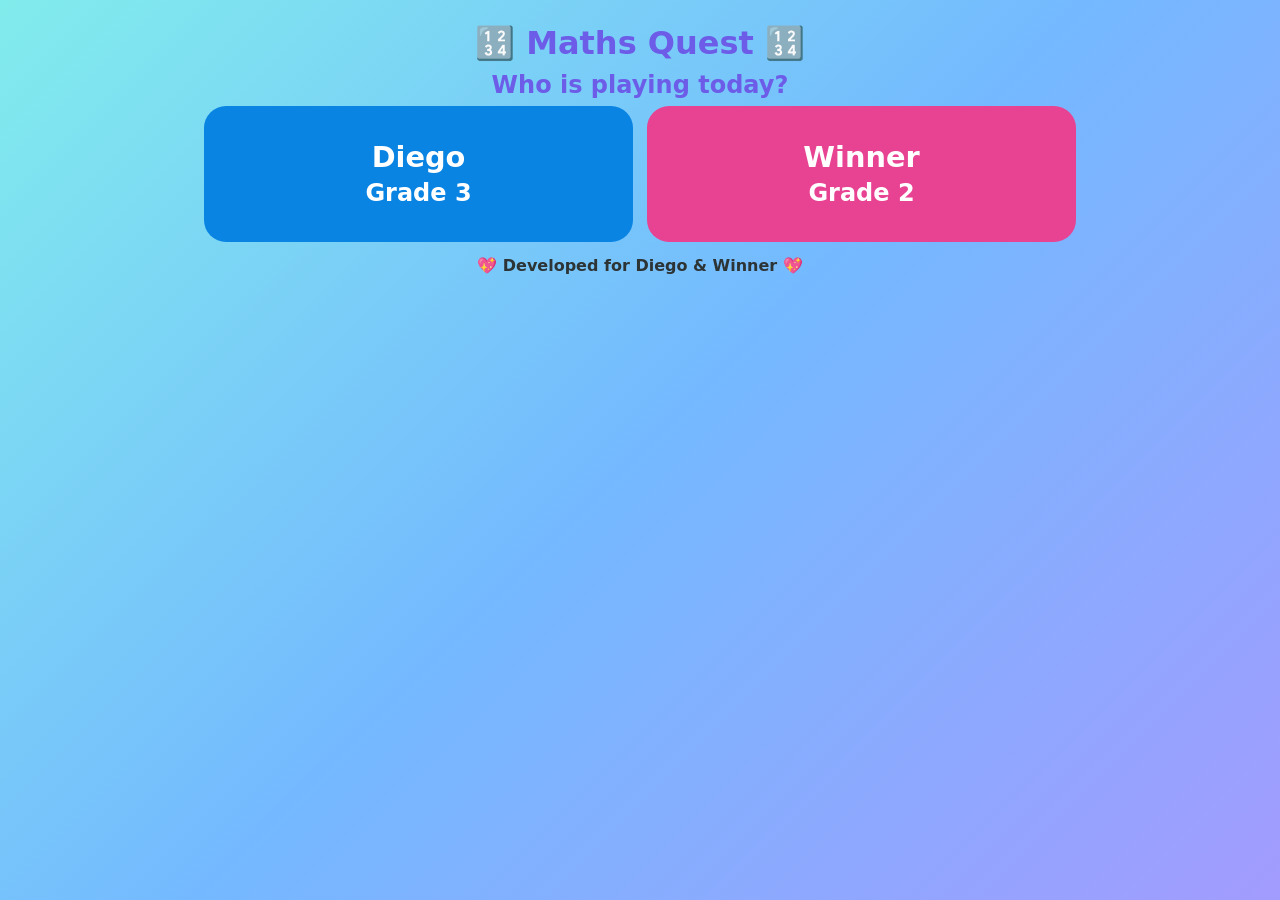
==== maths/index.html @ faa47d1c "Added the Maths section" ====
<!DOCTYPE html>
<html lang="en"><head><meta charset="utf-8">
<meta name="viewport" content="width=device-width, initial-scale=1, viewport-fit=cover">
<title>Maths Quest – Developed for Diego & Winner</title>
<style>
:root{--ink:#2d3436;--card:#fff;--b1:#81ecec;--b2:#74b9ff;--b3:#a29bfe;--pur:#6c5ce7;--pink:#e84393;--bar:rgba(255,255,255,.88);
box-sizing:border-box;padding-top:env(safe-area-inset-top,0px);padding-bottom:env(safe-area-inset-bottom,0px)}
@media(prefers-color-scheme:dark){:root:not([data-theme="light"]){--ink:#f1f2f6;--card:#2f3542;--b1:#1d4b5b;--b2:#1f3a6b;--b3:#2c2f6b;--pur:#a29bfe;--bar:rgba(30,32,50,.88)}}
:root[data-theme="dark"]{--ink:#f1f2f6;--card:#2f3542;--b1:#1d4b5b;--b2:#1f3a6b;--b3:#2c2f6b;--pur:#a29bfe;--bar:rgba(30,32,50,.88)}
html{scroll-padding-top:env(safe-area-inset-top,0px)}
*{box-sizing:border-box}
body{margin:0;min-height:100vh;font-family:"Comic Sans MS","Trebuchet MS",system-ui,sans-serif;color:var(--ink);background:#74b9ff;background:linear-gradient(135deg,var(--b1),var(--b2),var(--b3));background-attachment:fixed}
#app{max-width:900px;margin:0 auto;padding:14px}
h1,h2{text-align:center;color:var(--pur);margin:.3em 0}
.bar{display:flex;flex-wrap:wrap;gap:8px;justify-content:space-around;background:var(--bar);border-radius:20px;padding:10px;font-weight:bold;font-size:1.05rem;margin-bottom:12px}
.grid{display:grid;grid-template-columns:repeat(auto-fit,minmax(240px,1fr));gap:14px}
button{font:inherit;font-weight:bold;color:#fff;border:4px solid transparent;border-radius:22px;padding:16px;font-size:1.2rem;cursor:pointer;background:var(--c1,#6c5ce7);transition:transform .1s}
button:hover:not(:disabled){border-color:#fff;transform:scale(1.03)}button:disabled{opacity:.9;cursor:default}
.c1{--c1:#e17055}.c2{--c1:#0984e3}.c3{--c1:#00b894}.c4{--c1:#f39c12}.c5{--c1:#6c5ce7}.c6{--c1:#e84393}.gray{--c1:#636e72;font-size:1rem;padding:10px 18px}
.card{background:var(--card);border:5px solid var(--bc,#a29bfe);border-radius:28px;padding:22px;text-align:center;margin:12px 0;font-size:1.4rem}
.big{font-size:2.6rem;font-weight:bold;color:var(--pink)}.q{font-size:2.2rem;font-weight:bold}
.center{text-align:center;margin:12px 0}.rules{text-align:center;font-weight:bold;margin:14px 0}
.opt{font-size:1.8rem}.opt.ok{--c1:#00b894!important}.opt.no{--c1:#d63031!important}
.prog{height:16px;background:var(--card);border-radius:8px;overflow:hidden}.prog i{display:block;height:100%;background:linear-gradient(90deg,#fd79a8,#fdcb6e);transition:width .3s}
.fb{min-height:80px;text-align:center;font-size:1.15rem;margin:10px 0}
.pop{animation:pop .4s}@keyframes pop{0%{transform:scale(.7)}60%{transform:scale(1.1)}100%{transform:scale(1)}}
</style></head><body><div id="app"></div>
<script>
const P={Diego:3,Winner:2},KEY="mathsquest_v1",TITLES=["Number Explorer","Number Ranger","Number Wizard","Number Hero","Number Champion","Number Legend"];
const NAMES=["Ada","Chidi","Bola","Musa","Ngozi","Tunde","Amina","Emeka"],ITEMS=["mangoes","oranges","pencils","books","eggs","sweets"];
const MODES={add:["➕ Addition","c1"],sub:["➖ Subtraction","c2"],mul:["✖️ Times Tables","c3"],div:["➗ Division","c4"],word:["📖 Word Problems","c5"],mix:["🎲 Mixed Challenge","c6"]};
const rec0=()=>({score:0,stars:0,rounds:0,correct:0,answered:0,best:0});
let D={};try{D=JSON.parse(localStorage.getItem(KEY)||"{}")}catch(e){}
for(const n in P)D[n]=Object.assign(rec0(),D[n]||{});
const save=()=>{try{localStorage.setItem(KEY,JSON.stringify(D))}catch(e){}};
let me=null,view="pick",Q=null;const $=document.getElementById("app");
const R=(a,b)=>a+Math.floor(Math.random()*(b-a+1)),pick=a=>a[R(0,a.length-1)];
const shuf=a=>{a=[...a];for(let i=a.length-1;i>0;i--){const j=R(0,i);[a[i],a[j]]=[a[j],a[i]]}return a};
const level=s=>(s/100|0)+1,title=s=>TITLES[Math.min(level(s)-1,5)];
function opts(c,step){const near=[c+1,c-1,c+2,c-2,c+10,c-10,c+step,c-step].filter(x=>x>=0&&x!==c);
 const o=shuf([c,...shuf([...new Set(near)]).slice(0,3)]);return{o,c:o.indexOf(c)}}
function gen(mode,g){if(mode=="mix")mode=pick(["add","sub","mul","div","word"]);let q,a,ex,step=10;
 const tabs=g>=3?[2,3,4,5,6,7,8,9,10]:[2,3,4,5,10];
 if(mode=="add"){const x=g>=3?R(100,600):R(10,60),y=g>=3?R(100,390):R(10,40);a=x+y;q=`${x} + ${y} = ?`;ex=`${x} + ${y} = <b>${a}</b>. Add the ones first, then the tens${g>=3?", then the hundreds":""}.`}
 else if(mode=="sub"){const x=g>=3?R(300,999):R(30,99),y=g>=3?R(100,x-50):R(10,x-5);a=x-y;q=`${x} − ${y} = ?`;ex=`${x} − ${y} = <b>${a}</b>. Check: ${a} + ${y} = ${x}.`}
 else if(mode=="mul"){const m=pick(tabs),n=R(1,g>=3?12:10);a=m*n;step=m;q=`${m} × ${n} = ?`;ex=`${m} × ${n} = <b>${a}</b>. That is ${n} groups of ${m}.`}
 else if(mode=="div"){const m=pick(tabs),n=R(1,10);a=n;step=1;q=`${m*n} ÷ ${m} = ?`;ex=`${m*n} ÷ ${m} = <b>${n}</b> because ${m} × ${n} = ${m*n}.`}
 else{const t=pick(["add","sub","mul","div"]),nm=pick(NAMES),it=pick(ITEMS);
  if(t=="add"){const x=g>=3?R(120,500):R(12,50),y=g>=3?R(100,400):R(10,40);a=x+y;q=`${nm} has ${x} ${it}. A friend gives ${y} more. How many ${it} now?`;ex=`${x} + ${y} = <b>${a}</b>.`}
  else if(t=="sub"){const x=g>=3?R(300,900):R(30,90),y=R(10,x-5);a=x-y;q=`${nm} had ₦${x}. ${nm} spent ₦${y}. How much is left?`;ex=`${x} − ${y} = <b>₦${a}</b>.`}
  else if(t=="mul"){const m=pick(tabs),n=R(2,g>=3?10:5);a=m*n;step=m;q=`There are ${m} bags. Each bag has ${n} ${it}. How many ${it} in all?`;ex=`${m} × ${n} = <b>${a}</b>.`}
  else{const k=pick(tabs.filter(x=>x<=6)),n=R(2,8);a=n;step=1;q=`${nm} shares ${k*n} ${it} equally among ${k} children. How many does each child get?`;ex=`${k*n} ÷ ${k} = <b>${n}</b>.`}}
 return{q,...opts(a,step),ex}}
const build=m=>Array.from({length:10},()=>gen(m,P[me]));
function add(d,a=0,c=0){const r=D[me];r.score=Math.max(0,r.score+d);r.answered+=a;r.correct+=c;save()}
const go=v=>{view=v;render()};
function start(mode){Q={mode,list:build(mode),i:0,streak:0,right:0,pts:0,ans:null,msg:"",done:false};go("quiz")}
function answer(k){if(Q.ans!==null)return;const q=Q.list[Q.i];Q.ans=k;let d;
 if(k==q.c){Q.streak++;Q.right++;d=10;Q.msg=`🎉 <span style="color:#00b894">Correct! +10</span>`;if(Q.streak%3==0){d+=5;Q.msg+=` 🔥 Streak bonus +5!`}}
 else{Q.streak=0;d=-5;Q.msg=`😅 <span style="color:#d63031">Oops! −5</span>`}
 Q.pts+=d;add(d,1,k==q.c?1:0);render()}
function next(){if(Q.i>=Q.list.length-1){const a=Q.right/Q.list.length,s=a>=.9?3:a>=.7?2:a>=.5?1:0,r=D[me];r.stars+=s;r.rounds++;r.best=Math.max(r.best,Q.pts);save();Q.stars=s;Q.done=true}else{Q.i++;Q.ans=null}render()}
function quiz(){if(Q.done){const r=D[me],e=["💪","⭐","⭐⭐","🌟🌟🌟"][Q.stars],v=["Keep practising!","Good try!","Great job!","AMAZING!"][Q.stars];
 return`<div class="card pop"><div class="big">${e}</div><p>${v}</p><p>You got <b>${Q.right}/${Q.list.length}</b> right<br>Round points: <b>${Q.pts>=0?"+":""}${Q.pts}</b><br>Total score: <b>${r.score}</b></p></div><div class="grid"><button class="c3" onclick="start('${Q.mode}')">🔁 Play again</button></div>`}
 const q=Q.list[Q.i],cols=["c1","c2","c3","c4"];
 return`<h2>${MODES[Q.mode][0]}</h2><div class="prog"><i style="width:${Q.i/Q.list.length*100}%"></i></div><div class="card"><div class="${q.q.length<20?"q":""}">${q.q}</div></div>
<div class="grid">${q.o.map((o,k)=>`<button class="opt ${cols[k]} ${Q.ans!==null?(k==q.c?"ok":k==Q.ans?"no":""):""}" ${Q.ans!==null?"disabled":""} onclick="answer(${k})">${o}</button>`).join("")}</div>
<div class="fb">${Q.ans===null?`Question ${Q.i+1} of ${Q.list.length} | 🔥 Streak: ${Q.streak}`:`${Q.msg}<br><small>${q.ex}</small>`}</div>
${Q.ans!==null?`<div class="center"><button class="c2" onclick="next()">${Q.i>=Q.list.length-1?"🏁 See my result":"Next ➡"}</button></div>`:""}`}
function board(){const cl=["#74b9ff","#fd79a8"];return`<h2>🏆 Scoreboard</h2><div class="grid">${Object.keys(P).map((n,k)=>{const r=D[n],a=r.answered?Math.round(100*r.correct/r.answered):0;
 return`<div class="card" style="--bc:${cl[k]}"><b style="color:${cl[k]}">${n} (Grade ${P[n]})</b><p>${title(r.score)}<br>Level ${level(r.score)}</p><p>💰 Score: ${r.score}<br>⭐ Stars: ${r.stars}<br>🎮 Rounds: ${r.rounds}<br>🎯 Accuracy: ${a}%<br>🥇 Best round: ${r.best>=0?"+":""}${r.best}</p></div>`}).join("")}</div>
<div class="center"><button class="gray" onclick="if(confirm('Reset ALL scores for both children?')){for(const n in P)D[n]=rec0();save();render()}">Reset scores (parent)</button></div>`}
function render(){let h="";
 if(view=="pick"){h=`<h1>🔢 Maths Quest 🔢</h1><h2>Who is playing today?</h2><div class="grid">${Object.keys(P).map((n,k)=>`<button class="c${k?6:2}" style="font-size:1.8rem;padding:30px" onclick="me='${n}';go('home')">${n}<br><small>Grade ${P[n]}</small></button>`).join("")}</div><p class="rules">💖 Developed for Diego &amp; Winner 💖</p>`}
 else{const r=D[me];h=`<div class="bar"><span>👤 ${me}</span><span>💰 ${r.score}</span><span>⭐ ${r.stars}</span><span>🎖 Lv ${level(r.score)} – ${title(r.score)}</span></div>`;
  if(view=="home")h+=`<h1>Hello, ${me}! 👋</h1><div class="grid">${Object.keys(MODES).map(m=>`<button class="${MODES[m][1]}" onclick="start('${m}')">${MODES[m][0]}</button>`).join("")}<button class="c6" style="--c1:#fd79a8" onclick="go('score')">🏆 Scoreboard</button></div>
<p class="rules">✅ Correct +10 &nbsp; ❌ Wrong −5 &nbsp; 🔥 3 in a row +5 &nbsp; ⭐ Stars each round</p><div class="center"><button class="gray" onclick="go('pick')">🔄 Switch Player</button></div><p class="rules">💖 Developed for Diego &amp; Winner 💖</p>`;
  else{h+={quiz,score:board}[view]();h+=`<div class="center"><button class="gray" onclick="go('home')">🏠 Home</button></div>`}}
 $.innerHTML=h;window.scrollTo(0,0)}
render();
</script></body></html>
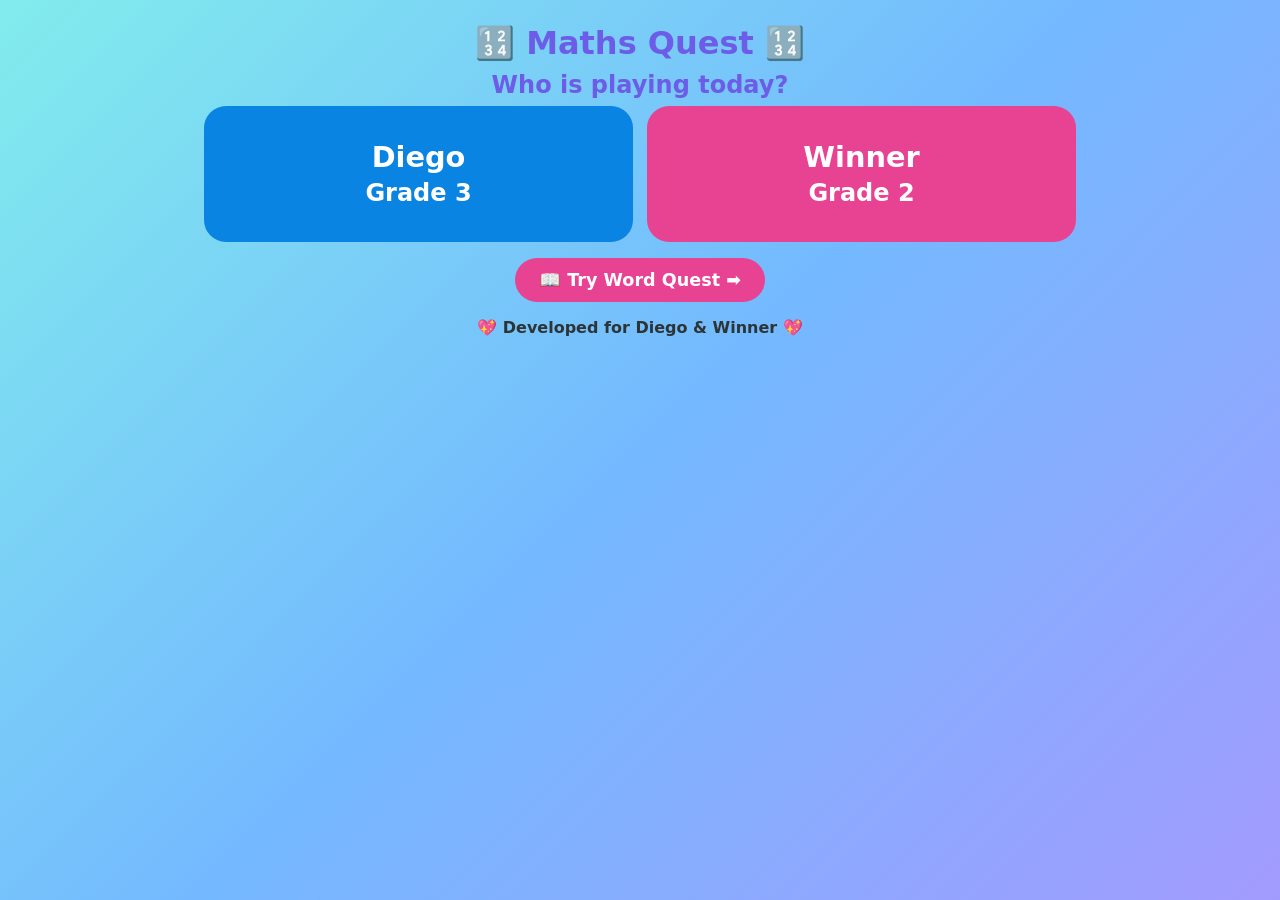
==== commit 1940f88b: "Updated the Maths and Vocabulary Session" ====
--- a/maths/index.html
+++ b/maths/index.html
@@ -24,6 +24,7 @@
 .prog{height:16px;background:var(--card);border-radius:8px;overflow:hidden}.prog i{display:block;height:100%;background:linear-gradient(90deg,#fd79a8,#fdcb6e);transition:width .3s}
 .fb{min-height:80px;text-align:center;font-size:1.15rem;margin:10px 0}
 .pop{animation:pop .4s}@keyframes pop{0%{transform:scale(.7)}60%{transform:scale(1.1)}100%{transform:scale(1)}}
+a.lnk{display:block;width:fit-content;margin:16px auto;background:#e84393;color:#fff;padding:12px 24px;border-radius:22px;font-weight:bold;text-decoration:none;font-size:1.1rem}a.lnk:hover{outline:4px solid #fff}
 </style></head><body><div id="app"></div>
 <script>
 const P={Diego:3,Winner:2},KEY="mathsquest_v1",TITLES=["Number Explorer","Number Ranger","Number Wizard","Number Hero","Number Champion","Number Legend"];
@@ -71,10 +72,10 @@
  return`<div class="card" style="--bc:${cl[k]}"><b style="color:${cl[k]}">${n} (Grade ${P[n]})</b><p>${title(r.score)}<br>Level ${level(r.score)}</p><p>💰 Score: ${r.score}<br>⭐ Stars: ${r.stars}<br>🎮 Rounds: ${r.rounds}<br>🎯 Accuracy: ${a}%<br>🥇 Best round: ${r.best>=0?"+":""}${r.best}</p></div>`}).join("")}</div>
 <div class="center"><button class="gray" onclick="if(confirm('Reset ALL scores for both children?')){for(const n in P)D[n]=rec0();save();render()}">Reset scores (parent)</button></div>`}
 function render(){let h="";
- if(view=="pick"){h=`<h1>🔢 Maths Quest 🔢</h1><h2>Who is playing today?</h2><div class="grid">${Object.keys(P).map((n,k)=>`<button class="c${k?6:2}" style="font-size:1.8rem;padding:30px" onclick="me='${n}';go('home')">${n}<br><small>Grade ${P[n]}</small></button>`).join("")}</div><p class="rules">💖 Developed for Diego &amp; Winner 💖</p>`}
+ if(view=="pick"){h=`<h1>🔢 Maths Quest 🔢</h1><h2>Who is playing today?</h2><div class="grid">${Object.keys(P).map((n,k)=>`<button class="c${k?6:2}" style="font-size:1.8rem;padding:30px" onclick="me='${n}';go('home')">${n}<br><small>Grade ${P[n]}</small></button>`).join("")}</div><a class="lnk" href="../">📖 Try Word Quest ➡</a><p class="rules">💖 Developed for Diego &amp; Winner 💖</p>`}
  else{const r=D[me];h=`<div class="bar"><span>👤 ${me}</span><span>💰 ${r.score}</span><span>⭐ ${r.stars}</span><span>🎖 Lv ${level(r.score)} – ${title(r.score)}</span></div>`;
   if(view=="home")h+=`<h1>Hello, ${me}! 👋</h1><div class="grid">${Object.keys(MODES).map(m=>`<button class="${MODES[m][1]}" onclick="start('${m}')">${MODES[m][0]}</button>`).join("")}<button class="c6" style="--c1:#fd79a8" onclick="go('score')">🏆 Scoreboard</button></div>
-<p class="rules">✅ Correct +10 &nbsp; ❌ Wrong −5 &nbsp; 🔥 3 in a row +5 &nbsp; ⭐ Stars each round</p><div class="center"><button class="gray" onclick="go('pick')">🔄 Switch Player</button></div><p class="rules">💖 Developed for Diego &amp; Winner 💖</p>`;
+<p class="rules">✅ Correct +10 &nbsp; ❌ Wrong −5 &nbsp; 🔥 3 in a row +5 &nbsp; ⭐ Stars each round</p><div class="center"><button class="gray" onclick="go('pick')">🔄 Switch Player</button></div><a class="lnk" href="../">📖 Try Word Quest ➡</a><p class="rules">💖 Developed for Diego &amp; Winner 💖</p>`;
   else{h+={quiz,score:board}[view]();h+=`<div class="center"><button class="gray" onclick="go('home')">🏠 Home</button></div>`}}
  $.innerHTML=h;window.scrollTo(0,0)}
 render();
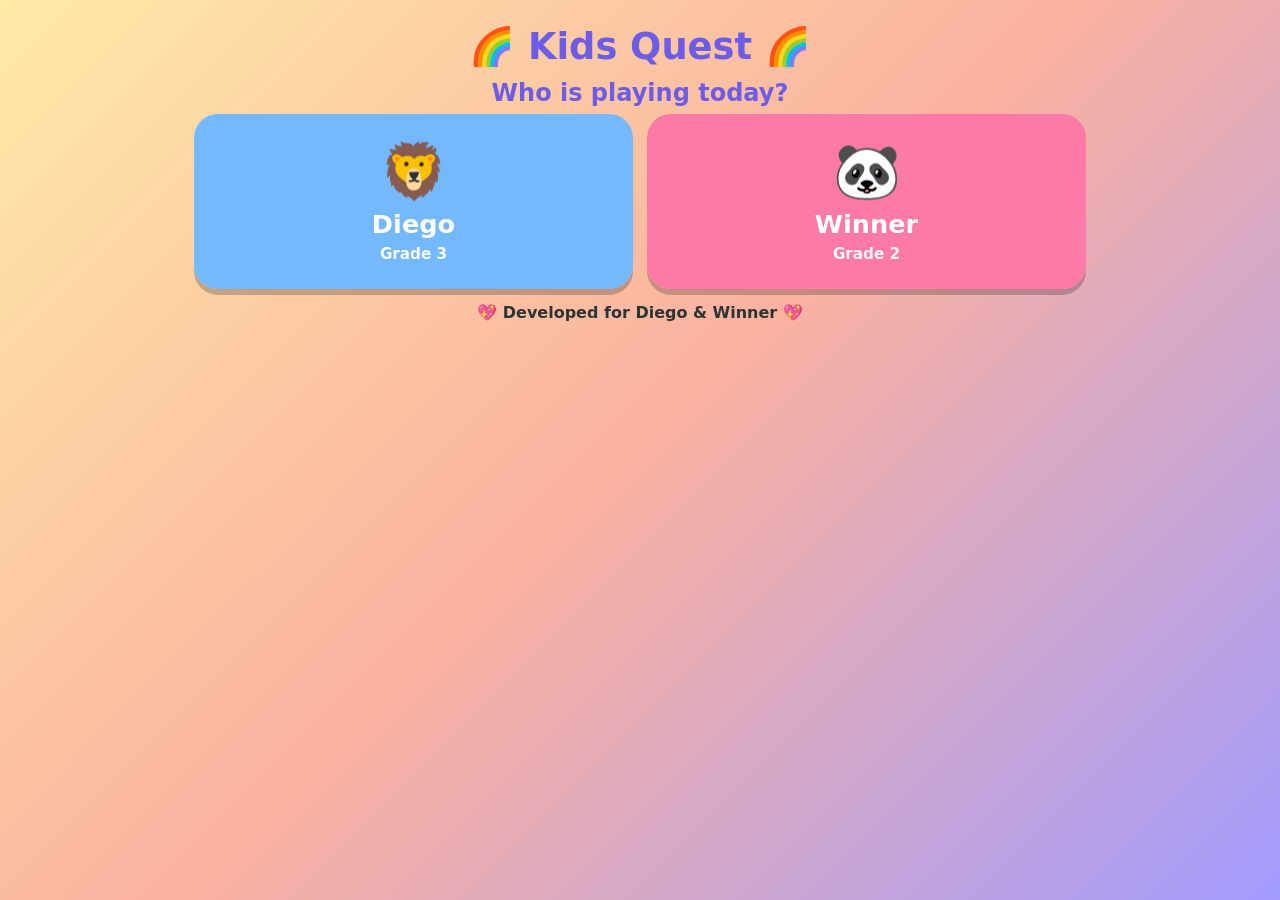
==== commit 881e8b8f: "Updated basic science et al included basic science, general knowledge and improved the UI" ====
--- a/maths/index.html
+++ b/maths/index.html
@@ -1,82 +1 @@
-<!DOCTYPE html>
-<html lang="en"><head><meta charset="utf-8">
-<meta name="viewport" content="width=device-width, initial-scale=1, viewport-fit=cover">
-<title>Maths Quest – Developed for Diego & Winner</title>
-<style>
-:root{--ink:#2d3436;--card:#fff;--b1:#81ecec;--b2:#74b9ff;--b3:#a29bfe;--pur:#6c5ce7;--pink:#e84393;--bar:rgba(255,255,255,.88);
-box-sizing:border-box;padding-top:env(safe-area-inset-top,0px);padding-bottom:env(safe-area-inset-bottom,0px)}
-@media(prefers-color-scheme:dark){:root:not([data-theme="light"]){--ink:#f1f2f6;--card:#2f3542;--b1:#1d4b5b;--b2:#1f3a6b;--b3:#2c2f6b;--pur:#a29bfe;--bar:rgba(30,32,50,.88)}}
-:root[data-theme="dark"]{--ink:#f1f2f6;--card:#2f3542;--b1:#1d4b5b;--b2:#1f3a6b;--b3:#2c2f6b;--pur:#a29bfe;--bar:rgba(30,32,50,.88)}
-html{scroll-padding-top:env(safe-area-inset-top,0px)}
-*{box-sizing:border-box}
-body{margin:0;min-height:100vh;font-family:"Comic Sans MS","Trebuchet MS",system-ui,sans-serif;color:var(--ink);background:#74b9ff;background:linear-gradient(135deg,var(--b1),var(--b2),var(--b3));background-attachment:fixed}
-#app{max-width:900px;margin:0 auto;padding:14px}
-h1,h2{text-align:center;color:var(--pur);margin:.3em 0}
-.bar{display:flex;flex-wrap:wrap;gap:8px;justify-content:space-around;background:var(--bar);border-radius:20px;padding:10px;font-weight:bold;font-size:1.05rem;margin-bottom:12px}
-.grid{display:grid;grid-template-columns:repeat(auto-fit,minmax(240px,1fr));gap:14px}
-button{font:inherit;font-weight:bold;color:#fff;border:4px solid transparent;border-radius:22px;padding:16px;font-size:1.2rem;cursor:pointer;background:var(--c1,#6c5ce7);transition:transform .1s}
-button:hover:not(:disabled){border-color:#fff;transform:scale(1.03)}button:disabled{opacity:.9;cursor:default}
-.c1{--c1:#e17055}.c2{--c1:#0984e3}.c3{--c1:#00b894}.c4{--c1:#f39c12}.c5{--c1:#6c5ce7}.c6{--c1:#e84393}.gray{--c1:#636e72;font-size:1rem;padding:10px 18px}
-.card{background:var(--card);border:5px solid var(--bc,#a29bfe);border-radius:28px;padding:22px;text-align:center;margin:12px 0;font-size:1.4rem}
-.big{font-size:2.6rem;font-weight:bold;color:var(--pink)}.q{font-size:2.2rem;font-weight:bold}
-.center{text-align:center;margin:12px 0}.rules{text-align:center;font-weight:bold;margin:14px 0}
-.opt{font-size:1.8rem}.opt.ok{--c1:#00b894!important}.opt.no{--c1:#d63031!important}
-.prog{height:16px;background:var(--card);border-radius:8px;overflow:hidden}.prog i{display:block;height:100%;background:linear-gradient(90deg,#fd79a8,#fdcb6e);transition:width .3s}
-.fb{min-height:80px;text-align:center;font-size:1.15rem;margin:10px 0}
-.pop{animation:pop .4s}@keyframes pop{0%{transform:scale(.7)}60%{transform:scale(1.1)}100%{transform:scale(1)}}
-a.lnk{display:block;width:fit-content;margin:16px auto;background:#e84393;color:#fff;padding:12px 24px;border-radius:22px;font-weight:bold;text-decoration:none;font-size:1.1rem}a.lnk:hover{outline:4px solid #fff}
-</style></head><body><div id="app"></div>
-<script>
-const P={Diego:3,Winner:2},KEY="mathsquest_v1",TITLES=["Number Explorer","Number Ranger","Number Wizard","Number Hero","Number Champion","Number Legend"];
-const NAMES=["Ada","Chidi","Bola","Musa","Ngozi","Tunde","Amina","Emeka"],ITEMS=["mangoes","oranges","pencils","books","eggs","sweets"];
-const MODES={add:["➕ Addition","c1"],sub:["➖ Subtraction","c2"],mul:["✖️ Times Tables","c3"],div:["➗ Division","c4"],word:["📖 Word Problems","c5"],mix:["🎲 Mixed Challenge","c6"]};
-const rec0=()=>({score:0,stars:0,rounds:0,correct:0,answered:0,best:0});
-let D={};try{D=JSON.parse(localStorage.getItem(KEY)||"{}")}catch(e){}
-for(const n in P)D[n]=Object.assign(rec0(),D[n]||{});
-const save=()=>{try{localStorage.setItem(KEY,JSON.stringify(D))}catch(e){}};
-let me=null,view="pick",Q=null;const $=document.getElementById("app");
-const R=(a,b)=>a+Math.floor(Math.random()*(b-a+1)),pick=a=>a[R(0,a.length-1)];
-const shuf=a=>{a=[...a];for(let i=a.length-1;i>0;i--){const j=R(0,i);[a[i],a[j]]=[a[j],a[i]]}return a};
-const level=s=>(s/100|0)+1,title=s=>TITLES[Math.min(level(s)-1,5)];
-function opts(c,step){const near=[c+1,c-1,c+2,c-2,c+10,c-10,c+step,c-step].filter(x=>x>=0&&x!==c);
- const o=shuf([c,...shuf([...new Set(near)]).slice(0,3)]);return{o,c:o.indexOf(c)}}
-function gen(mode,g){if(mode=="mix")mode=pick(["add","sub","mul","div","word"]);let q,a,ex,step=10;
- const tabs=g>=3?[2,3,4,5,6,7,8,9,10]:[2,3,4,5,10];
- if(mode=="add"){const x=g>=3?R(100,600):R(10,60),y=g>=3?R(100,390):R(10,40);a=x+y;q=`${x} + ${y} = ?`;ex=`${x} + ${y} = <b>${a}</b>. Add the ones first, then the tens${g>=3?", then the hundreds":""}.`}
- else if(mode=="sub"){const x=g>=3?R(300,999):R(30,99),y=g>=3?R(100,x-50):R(10,x-5);a=x-y;q=`${x} − ${y} = ?`;ex=`${x} − ${y} = <b>${a}</b>. Check: ${a} + ${y} = ${x}.`}
- else if(mode=="mul"){const m=pick(tabs),n=R(1,g>=3?12:10);a=m*n;step=m;q=`${m} × ${n} = ?`;ex=`${m} × ${n} = <b>${a}</b>. That is ${n} groups of ${m}.`}
- else if(mode=="div"){const m=pick(tabs),n=R(1,10);a=n;step=1;q=`${m*n} ÷ ${m} = ?`;ex=`${m*n} ÷ ${m} = <b>${n}</b> because ${m} × ${n} = ${m*n}.`}
- else{const t=pick(["add","sub","mul","div"]),nm=pick(NAMES),it=pick(ITEMS);
-  if(t=="add"){const x=g>=3?R(120,500):R(12,50),y=g>=3?R(100,400):R(10,40);a=x+y;q=`${nm} has ${x} ${it}. A friend gives ${y} more. How many ${it} now?`;ex=`${x} + ${y} = <b>${a}</b>.`}
-  else if(t=="sub"){const x=g>=3?R(300,900):R(30,90),y=R(10,x-5);a=x-y;q=`${nm} had ₦${x}. ${nm} spent ₦${y}. How much is left?`;ex=`${x} − ${y} = <b>₦${a}</b>.`}
-  else if(t=="mul"){const m=pick(tabs),n=R(2,g>=3?10:5);a=m*n;step=m;q=`There are ${m} bags. Each bag has ${n} ${it}. How many ${it} in all?`;ex=`${m} × ${n} = <b>${a}</b>.`}
-  else{const k=pick(tabs.filter(x=>x<=6)),n=R(2,8);a=n;step=1;q=`${nm} shares ${k*n} ${it} equally among ${k} children. How many does each child get?`;ex=`${k*n} ÷ ${k} = <b>${n}</b>.`}}
- return{q,...opts(a,step),ex}}
-const build=m=>Array.from({length:10},()=>gen(m,P[me]));
-function add(d,a=0,c=0){const r=D[me];r.score=Math.max(0,r.score+d);r.answered+=a;r.correct+=c;save()}
-const go=v=>{view=v;render()};
-function start(mode){Q={mode,list:build(mode),i:0,streak:0,right:0,pts:0,ans:null,msg:"",done:false};go("quiz")}
-function answer(k){if(Q.ans!==null)return;const q=Q.list[Q.i];Q.ans=k;let d;
- if(k==q.c){Q.streak++;Q.right++;d=10;Q.msg=`🎉 <span style="color:#00b894">Correct! +10</span>`;if(Q.streak%3==0){d+=5;Q.msg+=` 🔥 Streak bonus +5!`}}
- else{Q.streak=0;d=-5;Q.msg=`😅 <span style="color:#d63031">Oops! −5</span>`}
- Q.pts+=d;add(d,1,k==q.c?1:0);render()}
-function next(){if(Q.i>=Q.list.length-1){const a=Q.right/Q.list.length,s=a>=.9?3:a>=.7?2:a>=.5?1:0,r=D[me];r.stars+=s;r.rounds++;r.best=Math.max(r.best,Q.pts);save();Q.stars=s;Q.done=true}else{Q.i++;Q.ans=null}render()}
-function quiz(){if(Q.done){const r=D[me],e=["💪","⭐","⭐⭐","🌟🌟🌟"][Q.stars],v=["Keep practising!","Good try!","Great job!","AMAZING!"][Q.stars];
- return`<div class="card pop"><div class="big">${e}</div><p>${v}</p><p>You got <b>${Q.right}/${Q.list.length}</b> right<br>Round points: <b>${Q.pts>=0?"+":""}${Q.pts}</b><br>Total score: <b>${r.score}</b></p></div><div class="grid"><button class="c3" onclick="start('${Q.mode}')">🔁 Play again</button></div>`}
- const q=Q.list[Q.i],cols=["c1","c2","c3","c4"];
- return`<h2>${MODES[Q.mode][0]}</h2><div class="prog"><i style="width:${Q.i/Q.list.length*100}%"></i></div><div class="card"><div class="${q.q.length<20?"q":""}">${q.q}</div></div>
-<div class="grid">${q.o.map((o,k)=>`<button class="opt ${cols[k]} ${Q.ans!==null?(k==q.c?"ok":k==Q.ans?"no":""):""}" ${Q.ans!==null?"disabled":""} onclick="answer(${k})">${o}</button>`).join("")}</div>
-<div class="fb">${Q.ans===null?`Question ${Q.i+1} of ${Q.list.length} | 🔥 Streak: ${Q.streak}`:`${Q.msg}<br><small>${q.ex}</small>`}</div>
-${Q.ans!==null?`<div class="center"><button class="c2" onclick="next()">${Q.i>=Q.list.length-1?"🏁 See my result":"Next ➡"}</button></div>`:""}`}
-function board(){const cl=["#74b9ff","#fd79a8"];return`<h2>🏆 Scoreboard</h2><div class="grid">${Object.keys(P).map((n,k)=>{const r=D[n],a=r.answered?Math.round(100*r.correct/r.answered):0;
- return`<div class="card" style="--bc:${cl[k]}"><b style="color:${cl[k]}">${n} (Grade ${P[n]})</b><p>${title(r.score)}<br>Level ${level(r.score)}</p><p>💰 Score: ${r.score}<br>⭐ Stars: ${r.stars}<br>🎮 Rounds: ${r.rounds}<br>🎯 Accuracy: ${a}%<br>🥇 Best round: ${r.best>=0?"+":""}${r.best}</p></div>`}).join("")}</div>
-<div class="center"><button class="gray" onclick="if(confirm('Reset ALL scores for both children?')){for(const n in P)D[n]=rec0();save();render()}">Reset scores (parent)</button></div>`}
-function render(){let h="";
- if(view=="pick"){h=`<h1>🔢 Maths Quest 🔢</h1><h2>Who is playing today?</h2><div class="grid">${Object.keys(P).map((n,k)=>`<button class="c${k?6:2}" style="font-size:1.8rem;padding:30px" onclick="me='${n}';go('home')">${n}<br><small>Grade ${P[n]}</small></button>`).join("")}</div><a class="lnk" href="../">📖 Try Word Quest ➡</a><p class="rules">💖 Developed for Diego &amp; Winner 💖</p>`}
- else{const r=D[me];h=`<div class="bar"><span>👤 ${me}</span><span>💰 ${r.score}</span><span>⭐ ${r.stars}</span><span>🎖 Lv ${level(r.score)} – ${title(r.score)}</span></div>`;
-  if(view=="home")h+=`<h1>Hello, ${me}! 👋</h1><div class="grid">${Object.keys(MODES).map(m=>`<button class="${MODES[m][1]}" onclick="start('${m}')">${MODES[m][0]}</button>`).join("")}<button class="c6" style="--c1:#fd79a8" onclick="go('score')">🏆 Scoreboard</button></div>
-<p class="rules">✅ Correct +10 &nbsp; ❌ Wrong −5 &nbsp; 🔥 3 in a row +5 &nbsp; ⭐ Stars each round</p><div class="center"><button class="gray" onclick="go('pick')">🔄 Switch Player</button></div><a class="lnk" href="../">📖 Try Word Quest ➡</a><p class="rules">💖 Developed for Diego &amp; Winner 💖</p>`;
-  else{h+={quiz,score:board}[view]();h+=`<div class="center"><button class="gray" onclick="go('home')">🏠 Home</button></div>`}}
- $.innerHTML=h;window.scrollTo(0,0)}
-render();
-</script></body></html>
+<!DOCTYPE html><meta charset="utf-8"><meta http-equiv="refresh" content="0;url=../#maths"><title>Opening Maths Quest…</title><a href="../#maths">Open Maths Quest</a><script>location.replace("../#maths")</script>
